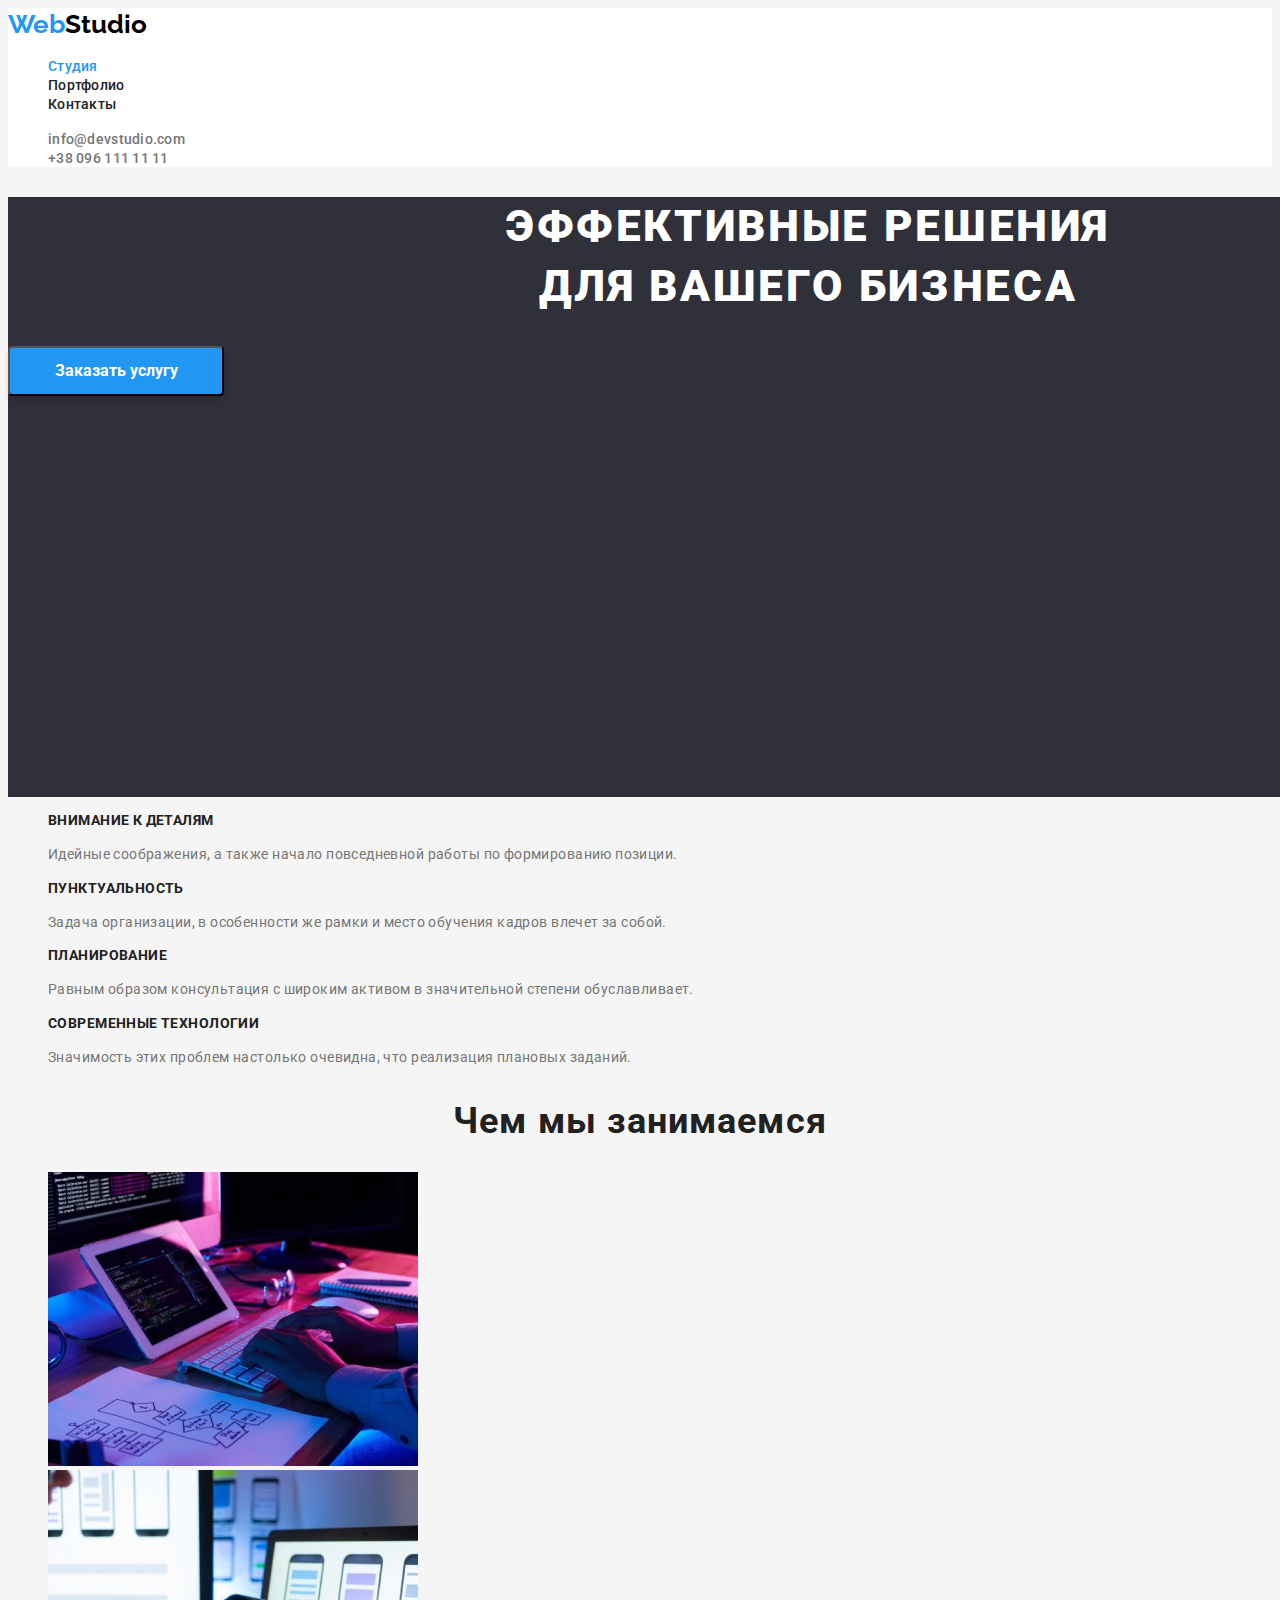
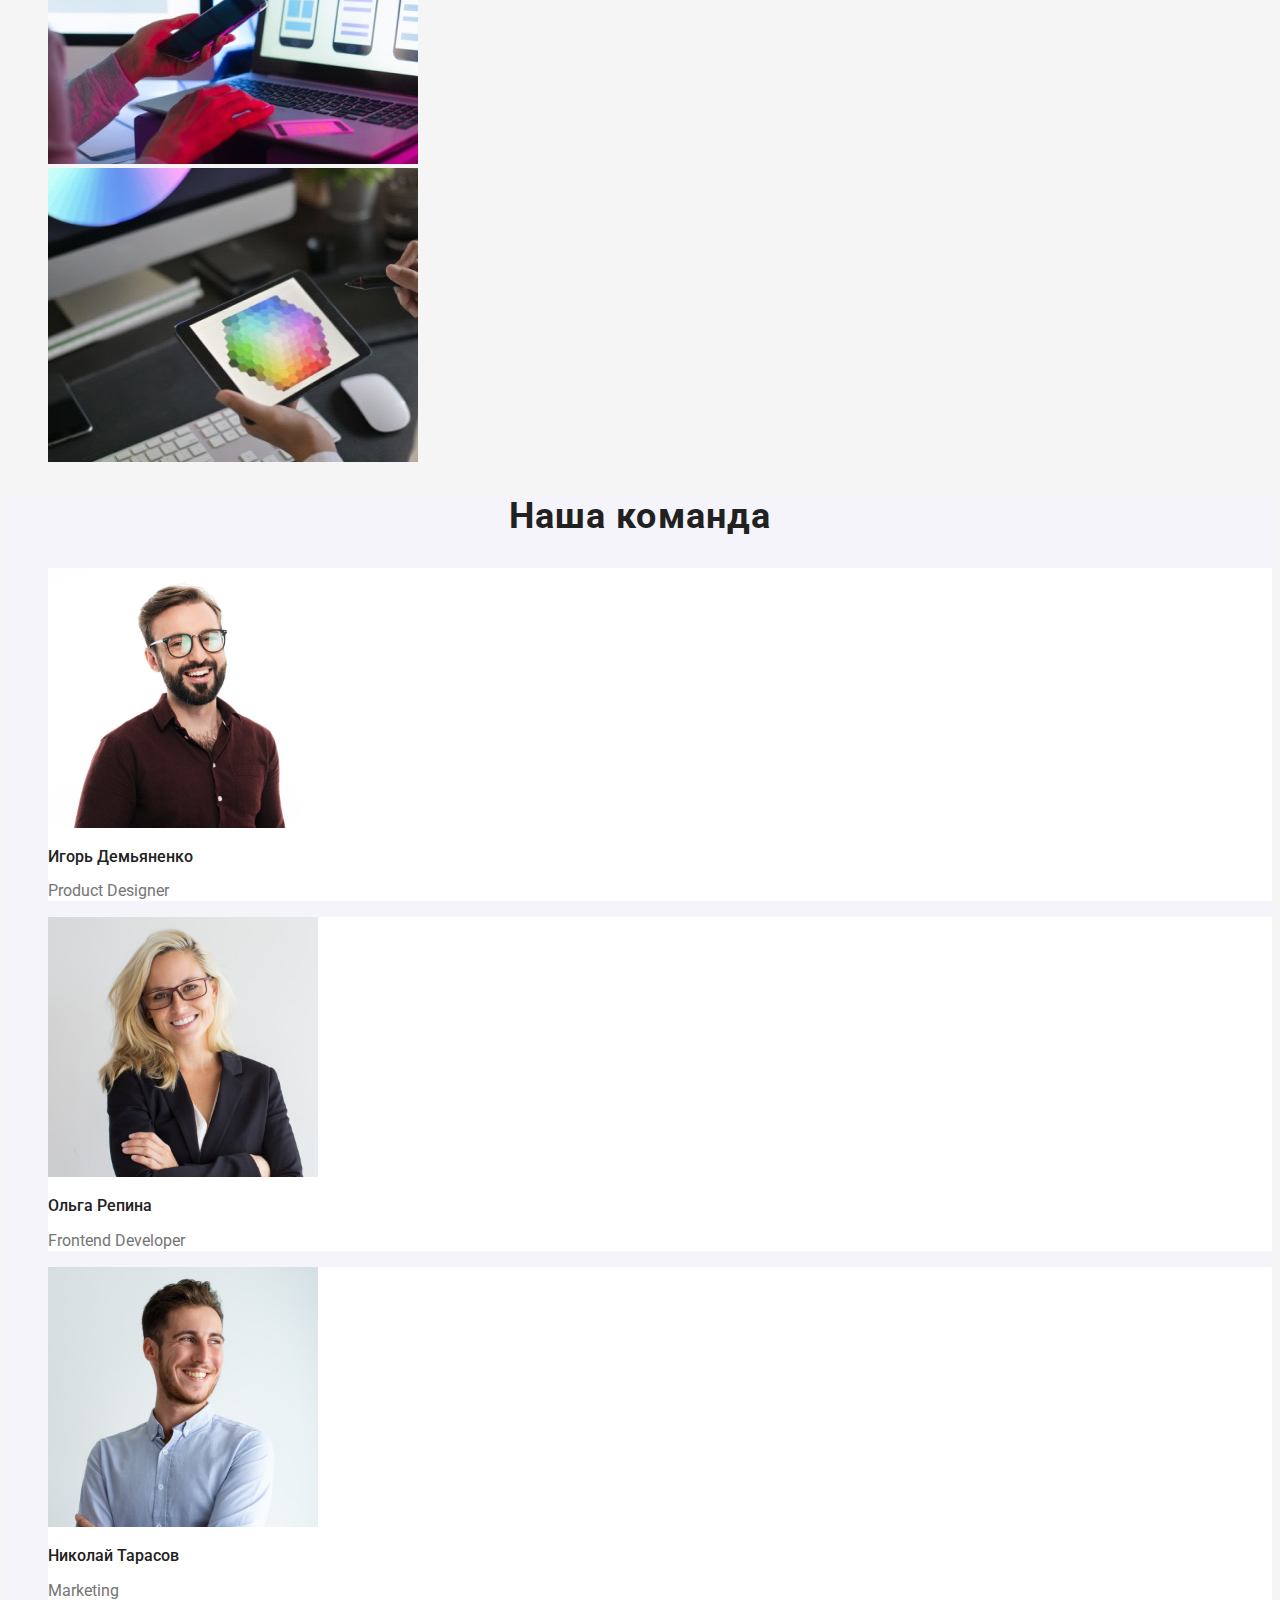
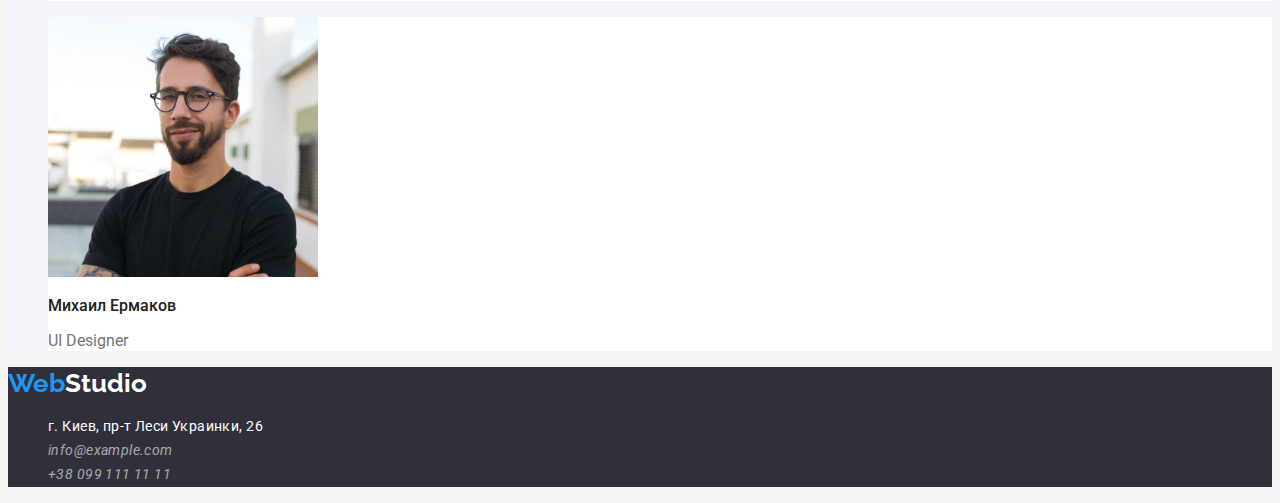
==== index.html @ 4ffdc002 "додає 2 стр, шрифти, колір" ====
<!DOCTYPE html>
<html lang="ru">
  <head>
    <meta charset="UTF-8" />
    <meta http-equiv="X-UA-Compatible" content="IE=edge" />
    <meta name="viewport" content="width=device-width, initial-scale=1.0" />
    <title>WebStudio</title>
    <link rel="preconnect" href="https://fonts.googleapis.com"> 
    <link rel="preconnect" href="https://fonts.gstatic.com" crossorigin> 
    <link href="https://fonts.googleapis.com/css2?family=Montserrat:wght@600&family=Raleway:wght@700&family=Roboto:wght@400;500;700;900&display=swap" rel="stylesheet">
    <link rel="stylesheet" href="./css/styles.css">
</head>
  <body>
    <header class="header">
        <nav>   
        <a class="header-logo-wed link" href="/" lang="en">Web<span class="header-logo-studio link">Studio</span> </a>    
            <ul class="nav link list">
                <li> <a  class="nav-studio link" href="">Студия</a></li>
                <li> <a class="nav-portfolio link" href="./portfolio.html">Портфолио</a></li>
                <li> <a class="nav-contact link" href="">Контакты</a></li>
            </ul>
        </nav> 
        <ul class="header-info link list">
            <li class="header-info-items-mail">
                <a href="moilto:info@devstudio.com" class="header-info-mail link"> info@devstudio.com </a></li>
            <li class="header-info-items-tel"> 
                <a href="tel:+380961111111" class="header-info-tel link">+38 096 111 11 11</a> </li> 
        </ul>
    </header>
    <main>
        <section class="hero">
            <h1 class="hero-title">Эффективные решения <br/> для вашего бизнеса</h1>
            <button class="hero-btn" type="button">Заказать услугу</button>
        </section>
        <section class="after-hero">
            <h2 class="visually-hidder"> Наши преимущества </h2>
            <ul class="item list">
                <li class="main-item"> 
                    <h3 class="item-slogan">Внимание к деталям</h3> 
                    <p class="item-text">Идейные соображения, а также начало повседневной работы по формированию позиции.</p>
                </li>
                <li class="main-item"> 
                    <h3 class="item-slogan">Пунктуальность</h3> 
                    <p class="item-text">Задача организации, в особенности же рамки и место обучения кадров влечет за собой.</p>
                </li>
                <li class="main-item"> 
                    <h3 class="item-slogan">Планирование</h3> 
                    <p class="item-text">Равным образом консультация с широким активом в значительной степени обуславливает.</p>
                </li>
                <li class="main-item"> 
                    <h3 class="item-slogan">Современные технологии</h3> 
                    <p class="item-text">Значимость этих проблем настолько очевидна, что реализация плановых заданий.</p>
                </li>
            </ul>
        </section>
        <section class="work">
            <h2 class="work-heading">Чем мы занимаемся</h2>
            <ul>
                <li class="work-heading-img list">
                    <img src="./images/img-1.jpg" alt="планирование макета" width="370">
                </li>
                <li class="work-heading-img list">
                    <img src="./images/img-2.jpg" alt="позиционирование страници" width="370"> 
                </li>
                <li class="work-heading-img list">
                    <img src="./images/img-3.jpg" alt="подбор цветовой композиции" width="370">
                </li>
            </ul>
        </section>
        <section class="team">
            <h2 class="team-title list"> Наша команда</h2>
            <ul>
                <li class="team-list list"> <img src="./images/specialist-1.jpg" alt="дизайнер продукта" width="270">
                    <h3 class="team-name">Игорь Демьяненко</h3> <p class="team-job" lang="en">Product Designer</p></li>
                <li class="team-list list"><img src="./images/specialist-2.jpg" alt="разработчик" width="270">
                    <h3 class="team-name">Ольга Репина</h3> <p class="team-job" lang="en">Frontend Developer</p></li>
                <li class="team-list list"><img src="./images/specialist-3.jpg" alt="маркетолог" width="270">
                    <h3 class="team-name">Николай Тарасов</h3> <p class="team-job" lang="en">Marketing</p></li>
                <li class="team-list list"><img src="./images/specialist-4.jpg" alt="дизайнер интерфейсов" width="270">
                    <h3 class="team-name">Михаил Ермаков</h3> <p class="team-job" lang="en">UI Designer</p></li>
            </ul>
        </section>
    </main>
    <footer class="footer">
        <a class="footer-logo-wed link" href="/" lang="en">Web<span class="footer-logo-studio">Studio</span></a> 
        <address>
        <ul class="footer-list">
            <li class="footer-items-address list link">
                <a href="https://goo.gl/maps/YGyB6HcbsNwQqxCWA" class="footer-address link"> г. Киев, пр-т Леси Украинки, 26</a>
            </li>
            <li class="footer-items-mail list link">
                <a href="moilto:info@example.com"  class="footer-mail link" target="_blank" rel="noopener noreferrer"> info@example.com </a>
            </li>
            <li class="footer-items-tel list link">
                <a href="tel:+380991111111" class="footer-tel link"> +38 099 111 11 11</a>
            </li>
        </ul> 
        </address>
    </footer>
  </body>
</html>
---- css/styles.css ----
.list{ 
    list-style: none;
}
.link {
    text-decoration: none;
}
.visually-hidder{
    position: absolute;
    width: 1px;
    height: 1px;
    margin: -1px;
    border: 0;
    padding: o;
    white-space: nowrap;
    clip-path: inset(100%);
    clip: rect(0 0 0 0);
    overflow: hidden;
}
:root{
    --header-color: #212121;
    --light-header-color:#FFFFFF;
    --text-color:#757575;
    --logo-accent-color: #2196F3;
    --logo-dark-color: #000000;
    --logo-light-color: #FFFFFF;
    --btn-color: #2196F3;
    --active-color: #2196F3;
}
body {
    font-family: "Roboto", sans-serif;
    background:#F5F5F5;
}
/*---------------------------------------LOGO-HEADER------------------*/
.header{
    background: #FFFFFF;  
}
.header-logo-wed {
    font-family: 'Raleway', sans-serif;
    font-style: normal;
    font-weight: 700;
    font-size: 26px;
    line-height: 1.24;
    color: var(--logo-accent-color);
}
.header-logo-studio {
    font-family: 'Raleway', sans-serif;
    font-style: normal;
    font-weight: 700;
    font-size: 26px;
    line-height: 1.24;
    color: var(--logo-dark-color);
}
.nav-studio {
    font-weight: 500;
    font-size: 14px;
    line-height: 1.14;
    letter-spacing: 0.02em;
    color: var(--active-color);
}
.nav-portfolio {
    font-weight: 500;
    font-size: 14px;
    line-height: 1.14;
    letter-spacing: 0.02em;
    color: var(--header-color);
}
.nav-contact {
    font-weight: 500;
    font-size: 14px;
    line-height: 1.14;
    letter-spacing: 0.02em;
    color: var(--header-color);
}
.header-info-mail {
    font-family: inherit;
    font-weight: 500;
    font-size: 14px;
    line-height: 1.14;
    letter-spacing: 0.02em;
    color: var(--text-color);
}
.header-info-tel{
    font-family: inherit;
    font-weight: 500;
    font-size: 14px;
    line-height: 1.14;
    letter-spacing: 0.02em;
    color: var(--text-color);
}
.header-info-tel:hover,
.header-info-tel:focus{
    color:var(--active-color);
}
.header-info-mail:hover,
.header-info-mail:focus{
    color:var(--active-color);
}

/*-------------------------------------HERO------------------------------*/
.hero{
    width: 1600px;
    height: 600px;
    left: 0px;
    top: 80px;
    background: #2F303A;
}
.hero-title{
    font-weight: 900;
    font-size: 44px;
    line-height: 1.36;
    text-align: center;
    letter-spacing: 0.06em;
    text-transform: uppercase;
    color: var(--light-header-color);
}
.hero-btn{
    width: 216px;
    height: 50px;
    left: 692px;
    top: 430px;
    background: #2196F3;
    box-shadow: 0px 4px 4px rgba(0, 0, 0, 0.15);
    border-radius: 4px;
    font-family: 'Roboto';
    font-style: normal;
    font-weight: 700;
    font-size: 16px;
    line-height: 30px;
    color:var(--light-header-color)
}
.hero-btn:hover{
    background:#188CEB;
}
/*-------------------------------------AFTER-HERO---------------------*/
.item{
    background: #F5F5F5;
}
.item-slogan{
    font-weight: 700;
    font-size: 14px;
    line-height: 1.14;
    letter-spacing: 0.03em;
    text-transform: uppercase;
    color:var(--header-color);
}
.item-text{
    font-size: 14px;
    line-height: 1.71;
    letter-spacing: 0.03em;
    color:var(--text-color);
}
/*----------------------------------------------WORK-------------------*/
.work-heading{
    font-weight: 700;
    font-size: 36px;
    line-height: 42px;
    text-align: center;
    letter-spacing: 0.03em;
    color:var(--header-color);
}
/*----------------------------------TEAM-----------------------------------*/
.team{
    background: #F5F4FA;
}
.team-title{
    font-weight: 700;
    font-size: 36px;
    line-height: 1.16;
    text-align: center;
    letter-spacing: 0.03em;
    color:var(--header-color);
    background: #F5F4FA;
}
.team-list{
    background: #FFFFFF;
}
.team-name{ 
    font-weight: 500;
    font-size: 16px;
    line-height: 1.18;
    color: var(--header-color);
}
.team-job{
    font-size: 16px;
    line-height: 1.18;
    color: var(--text-color);
}
/*----------------------------------FOOTER-------------------------------------*/
.footer{
    background: #2F303A;
}
.footer-logo-wed{
    font-family: 'Raleway', sans-serif;
    font-style: normal;
    font-weight: 700;
    font-size: 26px;
    line-height: 1.24;
    color: var(--logo-accent-color); 
}
.footer-logo-studio{
    font-family: 'Raleway', sans-serif;
    font-style: normal;
    font-weight: 700;
    font-size: 26px;
    line-height: 1.24;
    color:var(--logo-light-color);
}
.footer-address{
    font-weight: 400;
    font-size: 14px;
    line-height: 1.71;
    letter-spacing: 0.03em;
    font-style: normal;
    color: var(--light-header-color);
}
.footer-mail, .footer-tel{
    font-size: 14px;
    line-height: 1.71;
    letter-spacing: 0.03em;
    color: rgba(255, 255, 255, 0.6);
}
/*-------------------------------------PORTFOLIO------------------------------*/
/*------------------------------------NAVIGATION-----------------------------*/
.navigation-studio {
    font-weight: 500;
    font-size: 14px;
    line-height: 1.14;
    letter-spacing: 0.02em;
    color: var(--header-color);
}
.navigation-portfolio {
    font-weight: 500;
    font-size: 14px;
    line-height: 1.14;
    letter-spacing: 0.02em;
    color: var(--active-color);
}
.navigation-contact {
    font-weight: 500;
    font-size: 14px;
    line-height: 1.14;
    letter-spacing: 0.02em;
    color: var(--header-color);
}
/*----------------------------------------BUTTON-------------------------------*/
.btn{
    width: 130px;
    height: 38px;
    left: 957px;
    top: 174px;
    background: #F5F4FA;
    font-weight: 500;
    font-size: 16px;
    line-height: 1.62;
    color: var(--header-color);
}
.btn:hover{
    background: #2196F3;
    color: #FFFFFF;
}
.btn.focus{
    background: #2196F3;
    color: #FFFFFF;
}
/*------------------------------------------PORTFOLIO----------------------*/
.portfolio-title{
    font-weight: 700;
    font-size: 18px;
    line-height: 2;
    color: var(--header-color);
}
.portfolio-after-title{
    font-size: 16px;
    line-height: 1.87;
    color:var(--text-color);
}
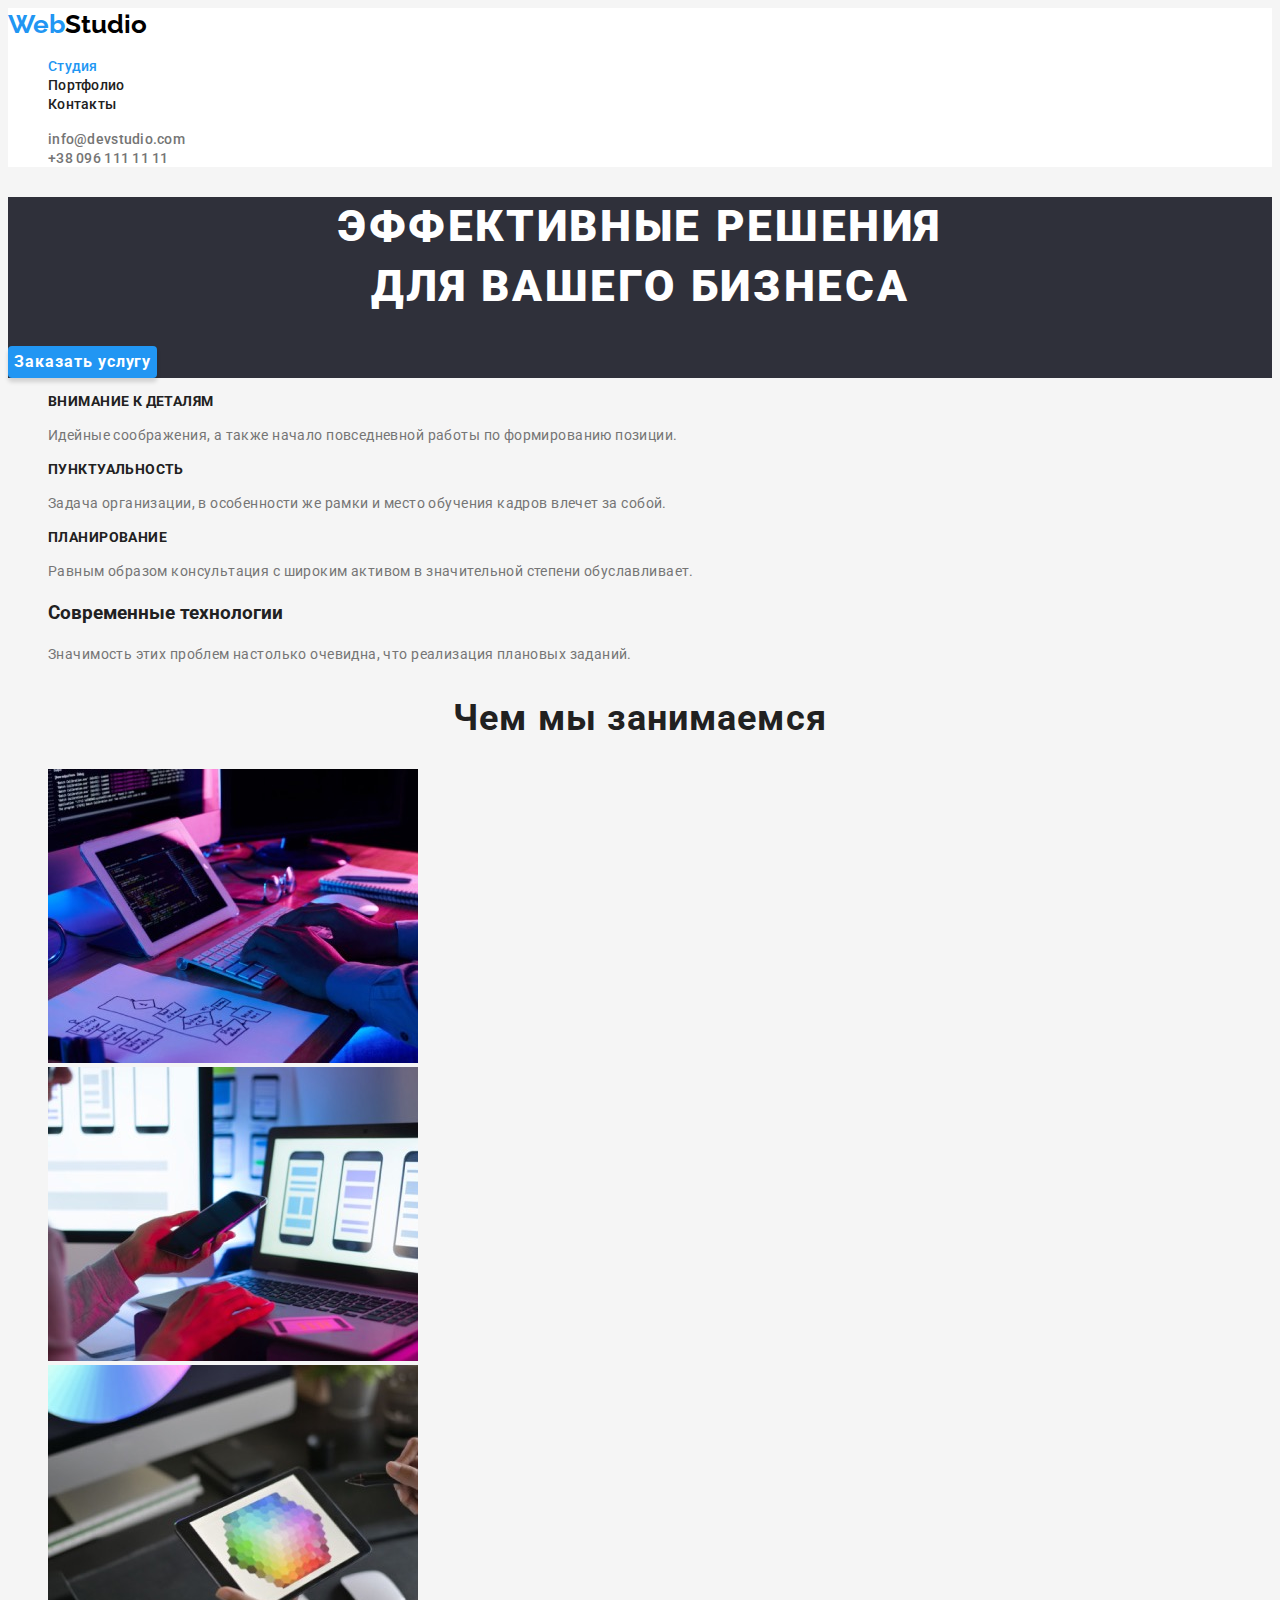
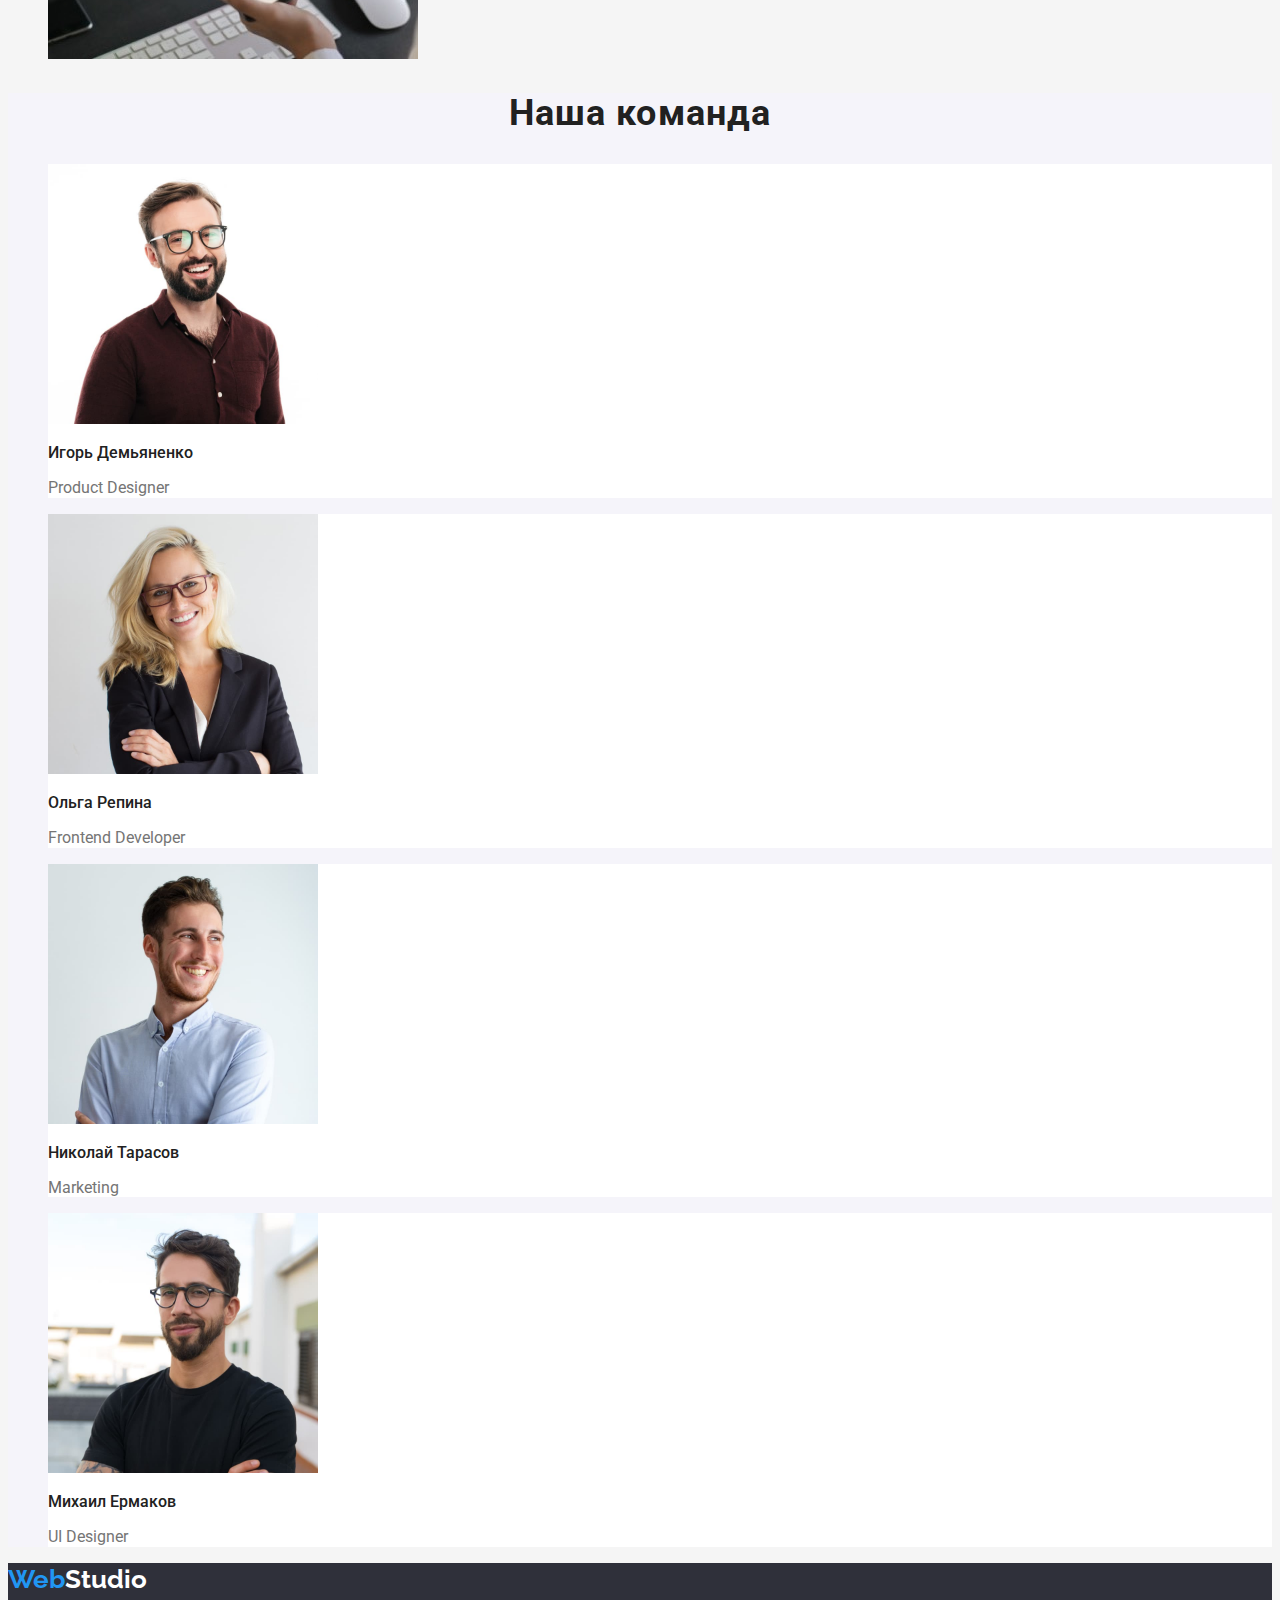
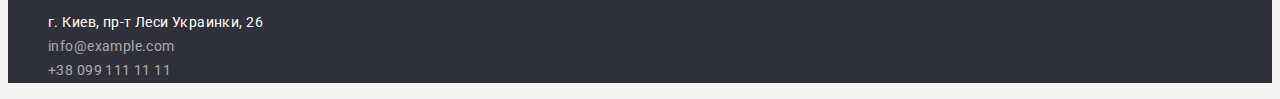
==== commit d88aa0df: "Додано змінні, ховер, фокус" ====
--- a/index.html
+++ b/index.html
@@ -7,7 +7,7 @@
     <title>WebStudio</title>
     <link rel="preconnect" href="https://fonts.googleapis.com"> 
     <link rel="preconnect" href="https://fonts.gstatic.com" crossorigin> 
-    <link href="https://fonts.googleapis.com/css2?family=Montserrat:wght@600&family=Raleway:wght@700&family=Roboto:wght@400;500;700;900&display=swap" rel="stylesheet">
+    <link href="https://fonts.googleapis.com/css2?family=Raleway:wght@700&family=Roboto:wght@400;500;700;900&display=swap" rel="stylesheet">
     <link rel="stylesheet" href="./css/styles.css">
 </head>
   <body>
@@ -15,12 +15,12 @@
         <nav>   
         <a class="header-logo-wed link" href="/" lang="en">Web<span class="header-logo-studio link">Studio</span> </a>    
             <ul class="nav link list">
-                <li> <a  class="nav-studio link" href="">Студия</a></li>
+                <li> <a  class="nav-studio link" href="./index.html">Студия</a></li>
                 <li> <a class="nav-portfolio link" href="./portfolio.html">Портфолио</a></li>
-                <li> <a class="nav-contact link" href="">Контакты</a></li>
+                <li> <a class="nav-contact link" href="#">Контакты</a></li>
             </ul>
         </nav> 
-        <ul class="header-info link list">
+        <ul class="header-info list">
             <li class="header-info-items-mail">
                 <a href="moilto:info@devstudio.com" class="header-info-mail link"> info@devstudio.com </a></li>
             <li class="header-info-items-tel"> 
@@ -36,15 +36,15 @@
             <h2 class="visually-hidder"> Наши преимущества </h2>
             <ul class="item list">
                 <li class="main-item"> 
-                    <h3 class="item-slogan">Внимание к деталям</h3> 
+                    <h3 class="item-subtitle">Внимание к деталям</h3> 
                     <p class="item-text">Идейные соображения, а также начало повседневной работы по формированию позиции.</p>
                 </li>
                 <li class="main-item"> 
-                    <h3 class="item-slogan">Пунктуальность</h3> 
+                    <h3 class="item-subtitle">Пунктуальность</h3> 
                     <p class="item-text">Задача организации, в особенности же рамки и место обучения кадров влечет за собой.</p>
                 </li>
                 <li class="main-item"> 
-                    <h3 class="item-slogan">Планирование</h3> 
+                    <h3 class="item-subtitle">Планирование</h3> 
                     <p class="item-text">Равным образом консультация с широким активом в значительной степени обуславливает.</p>
                 </li>
                 <li class="main-item"> 
@@ -83,7 +83,7 @@
     </main>
     <footer class="footer">
         <a class="footer-logo-wed link" href="/" lang="en">Web<span class="footer-logo-studio">Studio</span></a> 
-        <address>
+        <address class="footer-nav">
         <ul class="footer-list">
             <li class="footer-items-address list link">
                 <a href="https://goo.gl/maps/YGyB6HcbsNwQqxCWA" class="footer-address link"> г. Киев, пр-т Леси Украинки, 26</a>
--- a/css/styles.css
+++ b/css/styles.css
@@ -1,3 +1,23 @@
+:root{
+    --header-color: #212121;
+    --light-header-color:#FFFFFF;
+    --text-color:#757575;
+    --logo-accent-color: #2196F3;
+    --logo-dark-color: #000000;
+    --logo-light-color: #FFFFFF;
+    --btn-color: #2196F3;
+    --btn-portfolio-color: #F5F4FA;
+    --active-color: #2196F3;
+    --btn-text-active-color: #FFFFFF; 
+    --main-background-color: #F5F5F5;
+    --header-background-color: #FFFFFF;
+    --hero-backgroud-color: #2F303A;
+    --our-team-background-color: #F5F4FA;
+    --our-team-foto-background-color: #FFFFFF; 
+    --footer-background-color: #2F303A;
+    --footer-address-color: rgba(255, 255, 255, 0.6);
+}
+
 
 .list{ 
     list-style: none;
@@ -17,27 +37,18 @@
     clip: rect(0 0 0 0);
     overflow: hidden;
 }
-:root{
-    --header-color: #212121;
-    --light-header-color:#FFFFFF;
-    --text-color:#757575;
-    --logo-accent-color: #2196F3;
-    --logo-dark-color: #000000;
-    --logo-light-color: #FFFFFF;
-    --btn-color: #2196F3;
-    --active-color: #2196F3;
-}
+
 body {
     font-family: "Roboto", sans-serif;
-    background:#F5F5F5;
+    color: var(--header-color);
+    background: var(--main-background-color);
 }
 /*---------------------------------------LOGO-HEADER------------------*/
 .header{
-    background: #FFFFFF;  
+    background: var(--header-background-color);  
 }
 .header-logo-wed {
     font-family: 'Raleway', sans-serif;
-    font-style: normal;
     font-weight: 700;
     font-size: 26px;
     line-height: 1.24;
@@ -45,7 +56,6 @@
 }
 .header-logo-studio {
     font-family: 'Raleway', sans-serif;
-    font-style: normal;
     font-weight: 700;
     font-size: 26px;
     line-height: 1.24;
@@ -73,7 +83,6 @@
     color: var(--header-color);
 }
 .header-info-mail {
-    font-family: inherit;
     font-weight: 500;
     font-size: 14px;
     line-height: 1.14;
@@ -81,29 +90,28 @@
     color: var(--text-color);
 }
 .header-info-tel{
-    font-family: inherit;
     font-weight: 500;
     font-size: 14px;
     line-height: 1.14;
     letter-spacing: 0.02em;
     color: var(--text-color);
 }
+.nav-studio:hover,
+.nav-studio:focus,
+.nav-portfolio:hover,
+.nav-portfolio:focus,
+.nav-contact:hover,
+.nav-contact:focus,
 .header-info-tel:hover,
-.header-info-tel:focus{
-    color:var(--active-color);
-}
+.header-info-tel:focus,
 .header-info-mail:hover,
-.header-info-mail:focus{
+.header-info-mail:focus {
     color:var(--active-color);
 }
 
 /*-------------------------------------HERO------------------------------*/
 .hero{
-    width: 1600px;
-    height: 600px;
-    left: 0px;
-    top: 80px;
-    background: #2F303A;
+    background: var(--hero-backgroud-color);
 }
 .hero-title{
     font-weight: 900;
@@ -115,28 +123,23 @@
     color: var(--light-header-color);
 }
 .hero-btn{
-    width: 216px;
-    height: 50px;
-    left: 692px;
-    top: 430px;
-    background: #2196F3;
+    background: var(--btn-color);
     box-shadow: 0px 4px 4px rgba(0, 0, 0, 0.15);
     border-radius: 4px;
-    font-family: 'Roboto';
-    font-style: normal;
+    border: none;
+    letter-spacing: 0.06em;
+    font-family: inherit;
     font-weight: 700;
     font-size: 16px;
     line-height: 30px;
-    color:var(--light-header-color)
+    color:var(--light-header-color);
 }
 .hero-btn:hover{
     background:#188CEB;
 }
 /*-------------------------------------AFTER-HERO---------------------*/
-.item{
-    background: #F5F5F5;
-}
-.item-slogan{
+
+.item-subtitle{
     font-weight: 700;
     font-size: 14px;
     line-height: 1.14;
@@ -161,7 +164,7 @@
 }
 /*----------------------------------TEAM-----------------------------------*/
 .team{
-    background: #F5F4FA;
+    background: var(--our-team-background-color);
 }
 .team-title{
     font-weight: 700;
@@ -170,10 +173,9 @@
     text-align: center;
     letter-spacing: 0.03em;
     color:var(--header-color);
-    background: #F5F4FA;
 }
 .team-list{
-    background: #FFFFFF;
+    background: var(--our-team-foto-background-color);
 }
 .team-name{ 
     font-weight: 500;
@@ -182,17 +184,15 @@
     color: var(--header-color);
 }
 .team-job{
-    font-size: 16px;
     line-height: 1.18;
     color: var(--text-color);
 }
 /*----------------------------------FOOTER-------------------------------------*/
 .footer{
-    background: #2F303A;
+    background: var(--footer-background-color);
 }
 .footer-logo-wed{
     font-family: 'Raleway', sans-serif;
-    font-style: normal;
     font-weight: 700;
     font-size: 26px;
     line-height: 1.24;
@@ -200,25 +200,25 @@
 }
 .footer-logo-studio{
     font-family: 'Raleway', sans-serif;
-    font-style: normal;
     font-weight: 700;
     font-size: 26px;
     line-height: 1.24;
     color:var(--logo-light-color);
 }
+.footer-nav{
+    font-style: normal;
+}
 .footer-address{
-    font-weight: 400;
     font-size: 14px;
     line-height: 1.71;
     letter-spacing: 0.03em;
-    font-style: normal;
     color: var(--light-header-color);
 }
 .footer-mail, .footer-tel{
     font-size: 14px;
     line-height: 1.71;
     letter-spacing: 0.03em;
-    color: rgba(255, 255, 255, 0.6);
+    color: var(--footer-address-color);
 }
 /*-------------------------------------PORTFOLIO------------------------------*/
 /*------------------------------------NAVIGATION-----------------------------*/
@@ -243,26 +243,37 @@
     letter-spacing: 0.02em;
     color: var(--header-color);
 }
+.navigation-studio:focus,
+.navigation-studio:hover,
+.navigation-portfolio:focus,
+.navigation-portfolio:hover,
+.navigation-contact:focus,
+.navigation-contact:hover{
+    color:var(--active-color); 
+}
+
+
+
+
 /*----------------------------------------BUTTON-------------------------------*/
 .btn{
-    width: 130px;
-    height: 38px;
-    left: 957px;
-    top: 174px;
-    background: #F5F4FA;
+    font-family: inherit;
+    background: var(--btn-portfolio-color);
     font-weight: 500;
     font-size: 16px;
     line-height: 1.62;
-    color: var(--header-color);
-}
-.btn:hover{
-    background: #2196F3;
-    color: #FFFFFF;
-}
-.btn.focus{
-    background: #2196F3;
-    color: #FFFFFF;
-}
+    border: none;
+    border-radius: 4px;
+    letter-spacing: 0.03em;
+    color: var(--header-color);
+}
+.btn:hover,
+.btn:focus{
+    background: var(--active-color);
+    color: var(--btn-text-active-color);
+}
+
+
 /*------------------------------------------PORTFOLIO----------------------*/
 .portfolio-title{
     font-weight: 700;
